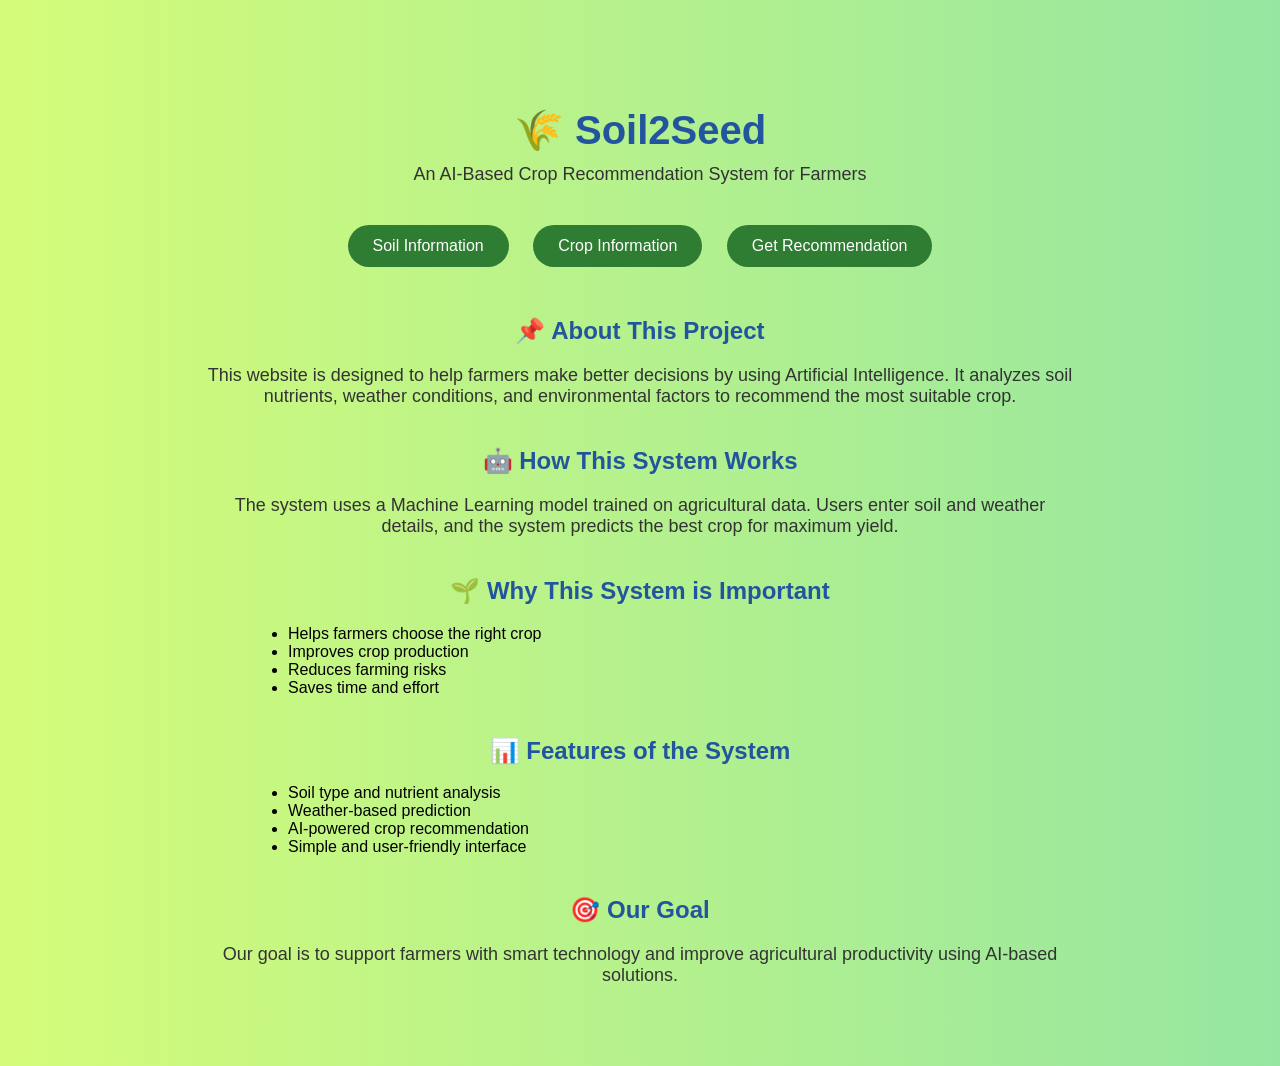
==== index.html @ 9fcebf3e "Add files via upload" ====
<!DOCTYPE html>
<html>

<head>
    <title>Soil2Seed</title>
    <link rel="stylesheet" href="style.css">
</head>

<body>

    <div class="container">

        <h1>🌾 Soil2Seed</h1>
        <p>An AI-Based Crop Recommendation System for Farmers</p>

        <div class="nav">
            <a href="/soil"><button>Soil Information</button></a>
            <a href="/crop"><button>Crop Information</button></a>
            <a href="/recommend"><button>Get Recommendation</button></a>
        </div>

        <!-- 👇 EXTRA INFORMATION START -->

        <h2>📌 About This Project</h2>
        <p>
            This website is designed to help farmers make better decisions by using Artificial Intelligence. It analyzes soil nutrients, weather conditions, and environmental factors to recommend the most suitable crop.
        </p>

        <h2>🤖 How This System Works</h2>
        <p>
            The system uses a Machine Learning model trained on agricultural data. Users enter soil and weather details, and the system predicts the best crop for maximum yield.
        </p>

        <h2>🌱 Why This System is Important</h2>
        <ul class="point">
            <li>Helps farmers choose the right crop</li>
            <li>Improves crop production</li>
            <li>Reduces farming risks</li>
            <li>Saves time and effort</li>
        </ul>

        <h2>📊 Features of the System</h2>
        <ul class="point">
            <li>Soil type and nutrient analysis</li>
            <li>Weather-based prediction</li>
            <li>AI-powered crop recommendation</li>
            <li>Simple and user-friendly interface</li>
        </ul>

        <h2>🎯 Our Goal</h2>
        <p>
            Our goal is to support farmers with smart technology and improve agricultural productivity using AI-based solutions.
        </p>

        <!-- 👇 END -->

    </div>

</body>

</html>
---- style.css ----
body {
    font-family: 'Segoe UI', sans-serif;
    margin: 0;
    padding: 0;
    background: linear-gradient(to right, #d4fc79, #96e6a1);
}


/* Center container */

.container {
    text-align: center;
    padding: 80px 20px;
}


/* Title */

h1 {
    font-size: 40px;
    color: #23559f;
    margin-bottom: 10px;
}


/* Subtitle */

p {
    font-size: 18px;
    color: #333;
}


/* Buttons container */

.nav {
    margin-top: 30px;
}


/* Buttons style */

button {
    padding: 12px 25px;
    margin: 10px;
    border: none;
    border-radius: 25px;
    background: #2e7d32;
    color: white;
    font-size: 16px;
    cursor: pointer;
    transition: 0.3s;
}

button:hover {
    background: #1b5e20;
    transform: scale(1.05);
}


/* Cards */

.card {
    background: white;
    padding: 20px;
    margin: 15px auto;
    width: 300px;
    border-radius: 15px;
    box-shadow: 0 5px 15px rgba(0, 0, 0, 0.1);

}

.card img {
    width: 250px;
    height: 200px;
    object-fit: cover;
    border-radius: 10px;
}


/* Inputs */

input {
    display: block;
    margin: 10px auto;
    padding: 10px;
    width: 220px;
    border-radius: 10px;
    border: 1px solid #ccc;
}

ul {
    text-align: left;
    width: 60%;
    margin: auto;
}

p {
    width: 70%;
    margin: auto;
}

h2 {
    color:#23559f;
    margin-top: 40px;
}

select {
    display: block;
    margin: 10px auto;
    padding: 10px;
    width: 220px;
    border-radius: 10px;
}

.List li {
  text-align:left;
  color:#130e0e;
  font-size: 15px;
  padding: 3px;
  font-style: italic;

}
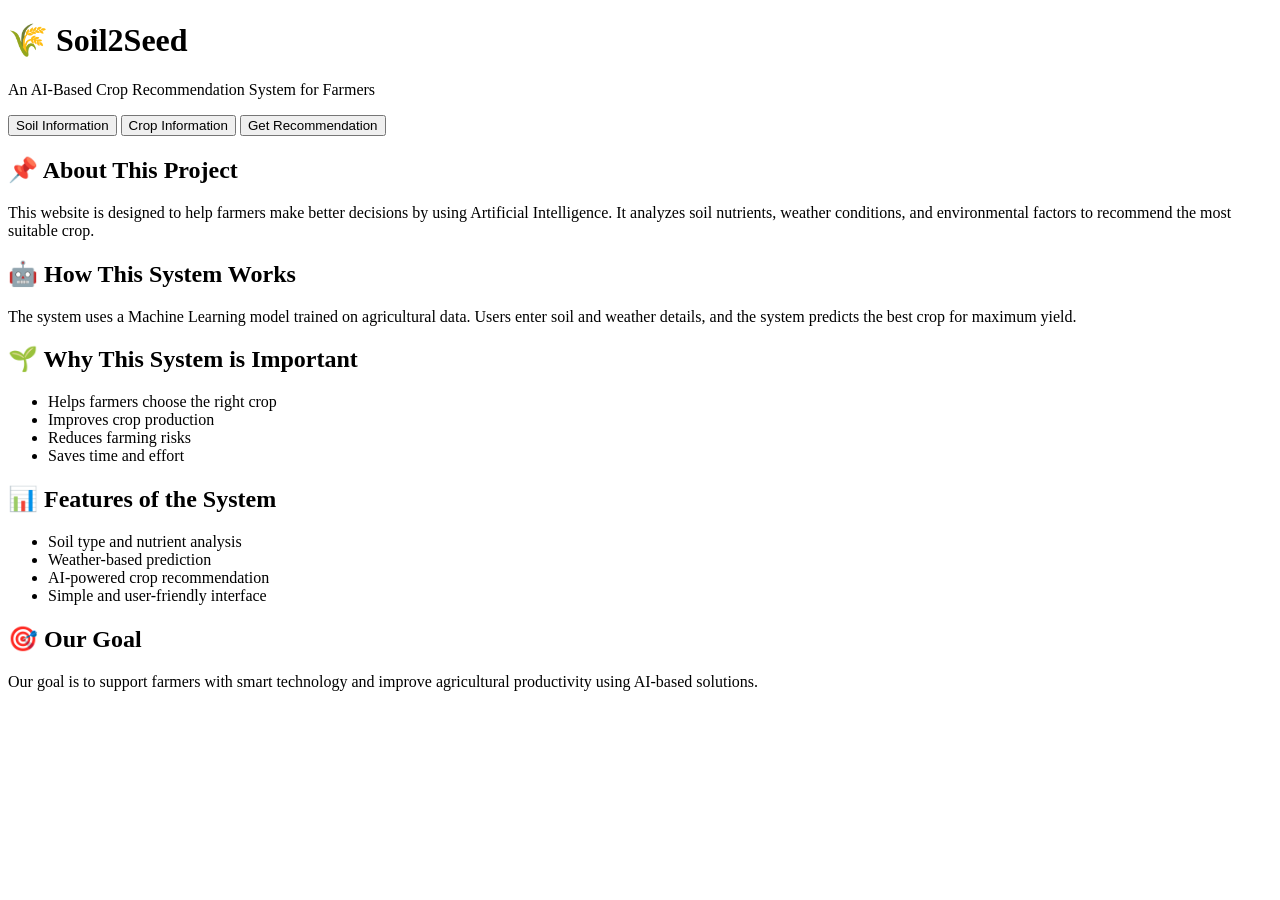
==== commit 7084c2e1: "Update index.html" ====
--- a/index.html
+++ b/index.html
@@ -3,16 +3,17 @@
 
 <head>
     <title>Soil2Seed</title>
-    <link rel="stylesheet" href="style.css">
+    <link rel="stylesheet" href="{{ url_for('static', filename='style.css') }}">
 </head>
 
 <body>
 
     <div class="container">
+        <div class="section">
 
         <h1>🌾 Soil2Seed</h1>
         <p>An AI-Based Crop Recommendation System for Farmers</p>
-
+</div>
         <div class="nav">
             <a href="/soil"><button>Soil Information</button></a>
             <a href="/crop"><button>Crop Information</button></a>
@@ -20,26 +21,34 @@
         </div>
 
         <!-- 👇 EXTRA INFORMATION START -->
+         <div class="section">
 
         <h2>📌 About This Project</h2>
         <p>
             This website is designed to help farmers make better decisions by using Artificial Intelligence. It analyzes soil nutrients, weather conditions, and environmental factors to recommend the most suitable crop.
         </p>
+        </div>
+        <div class="section">
 
         <h2>🤖 How This System Works</h2>
         <p>
             The system uses a Machine Learning model trained on agricultural data. Users enter soil and weather details, and the system predicts the best crop for maximum yield.
         </p>
+        </div>
+        <div class="section">
 
         <h2>🌱 Why This System is Important</h2>
+        </div>
         <ul class="point">
             <li>Helps farmers choose the right crop</li>
             <li>Improves crop production</li>
             <li>Reduces farming risks</li>
             <li>Saves time and effort</li>
         </ul>
+        <div class="section">
 
         <h2>📊 Features of the System</h2>
+        </div>
         <ul class="point">
             <li>Soil type and nutrient analysis</li>
             <li>Weather-based prediction</li>
@@ -58,4 +67,4 @@
 
 </body>
 
-</html>+</html>
